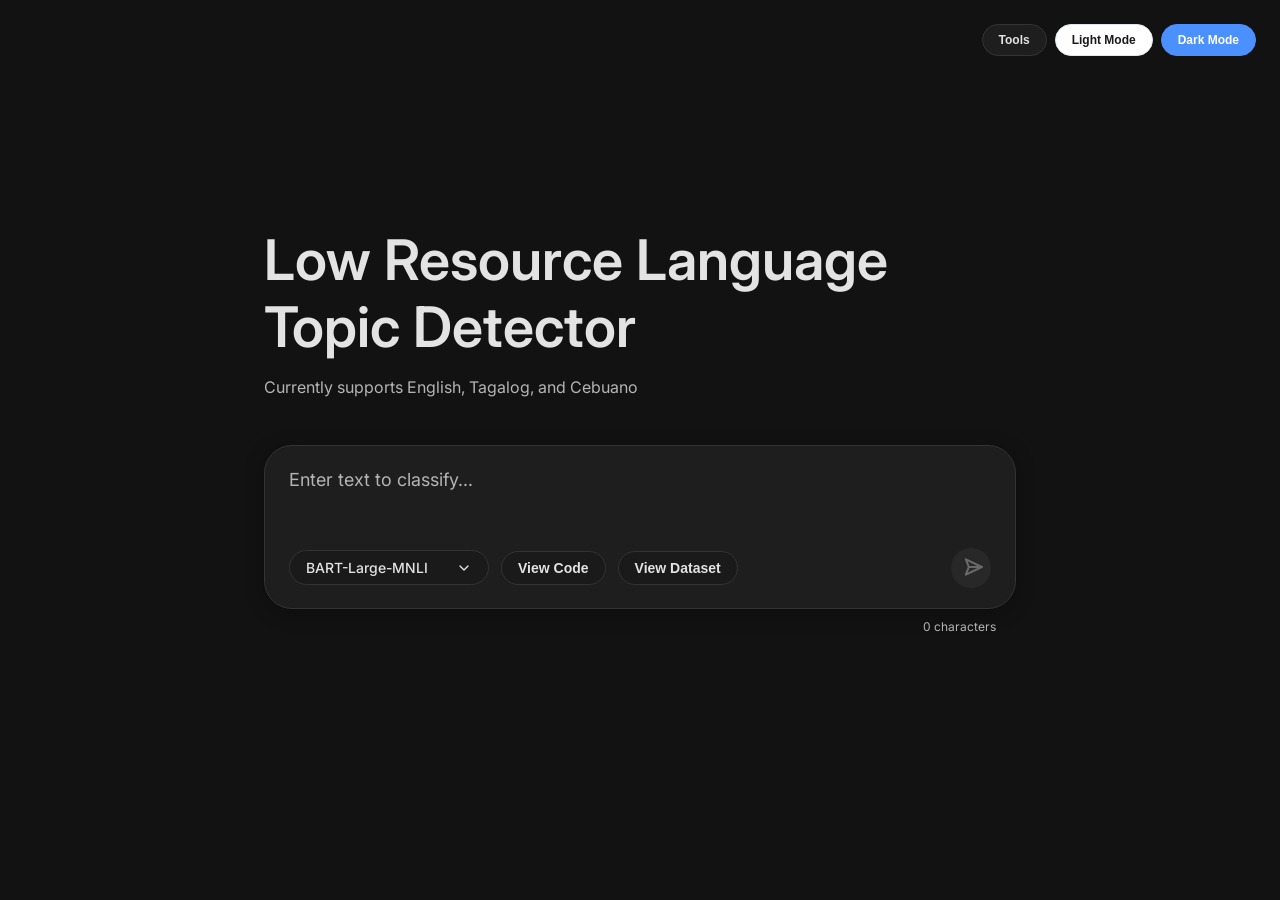
==== index.html @ 5e0a9abb "updated ui" ====
<!DOCTYPE html>
<html lang="en">

<head>
    <meta charset="UTF-8">
    <meta name="viewport" content="width=device-width, initial-scale=1.0">
    <title>Low Resource Language Topic Detector</title>
    <meta name="description" content="AI-powered topic detection for low-resource languages.">
    <link rel="stylesheet" href="style.css">
    <link rel="preconnect" href="https://fonts.googleapis.com">
    <link rel="preconnect" href="https://fonts.gstatic.com" crossorigin>
    <link href="https://fonts.googleapis.com/css2?family=Inter:wght@400;500;600;700&display=swap" rel="stylesheet">
</head>

<body>
    <main class="main-content">
        <div class="theme-toggle-container">
            <button id="view-tools-btn" class="theme-btn" type="button">Tools</button>
            <button class="theme-btn" data-theme="light">Light Mode</button>
            <button class="theme-btn active" data-theme="dark">Dark Mode</button>
        </div>

        <header class="greeting-container">
            <h2 class="greeting-title" id="greeting-title">Low Resource Language<br>Topic Detector</h2>
            <p class="support-note">Currently supports English, Tagalog, and Cebuano</p>
        </header>

        <div class="prompt-wrapper">
            <div class="prompt-bar">
                <textarea id="text-input" placeholder="Enter text to classify..."
                    aria-label="Text to classify"></textarea>
                <div class="prompt-footer">
                    <div class="model-picker">
                        <div class="custom-dropdown" id="model-dropdown">
                            <div class="dropdown-trigger">
                                <span id="selected-model-text">BART-Large-MNLI</span>
                                <svg width="16" height="16" viewBox="0 0 24 24" fill="none" stroke="currentColor"
                                    stroke-width="2" stroke-linecap="round" stroke-linejoin="round">
                                    <path d="m6 9 6 6 6-6" />
                                </svg>
                            </div>
                            <div class="dropdown-options" id="dropdown-options">
                                <div class="option active" data-value="bart">BART-Large-MNLI</div>
                                <div class="option" data-value="specialized">Latent Dirichlet Allocation</div>
                                <div class="option" data-value="bertopic_en">BERTopic (English)</div>
                                <div class="option" data-value="bertopic_en_tl">BERTopic (EN + TL)</div>
                                <div class="option" data-value="bertopic_tri">BERTopic (Trilingual)</div>
                                <div class="option" data-value="language">Language Detection</div>
                            </div>
                            <input type="hidden" id="model-select" value="bart">
                        </div>
                        <button id="view-code-btn" class="view-code-btn" type="button">View Code</button>
                        <button id="view-dataset-btn" class="view-code-btn" type="button">View Dataset</button>
                    </div>
                    <button id="send-btn" type="button" title="Send Analysis" disabled>
                        <svg width="20" height="20" viewBox="0 0 24 24" fill="none" stroke="currentColor"
                            stroke-width="2.5" stroke-linecap="round" stroke-linejoin="round"
                            style="transform: rotate(45deg); margin-right: 2px; margin-top: -2px;">
                            <line x1="22" y1="2" x2="11" y2="13"></line>
                            <polygon points="22 2 15 22 11 13 2 9 22 2"></polygon>
                        </svg>
                    </button>
                </div>
            </div>
            <div class="char-count"><span id="current-chars">0</span> characters</div>
        </div>

        <section id="code-viewer" class="code-modal" hidden aria-modal="true" role="dialog"
            aria-labelledby="code-viewer-title">
            <div class="code-modal-backdrop" data-close-code></div>
            <div class="code-modal-panel">
                <div class="code-viewer-header">
                    <h3 id="code-viewer-title">BART-Large-MNLI Code</h3>
                    <div class="code-viewer-actions">
                        <div id="tools-code-tabs" class="tools-code-tabs" hidden></div>
                        <button id="modal-dataset-switch-btn" class="dataset-switch-btn" type="button" hidden>
                            View Original 3-Column Dataset
                        </button>
                        <button id="close-code-btn" class="close-code-btn" type="button"
                            aria-label="Exit code viewer">
                            <svg width="18" height="18" viewBox="0 0 24 24" fill="none" stroke="currentColor"
                                stroke-width="2.5" stroke-linecap="round" stroke-linejoin="round" aria-hidden="true">
                                <path d="M18 6 6 18"></path>
                                <path d="m6 6 12 12"></path>
                            </svg>
                        </button>
                    </div>
                </div>
                <pre class="code-block"><code id="code-viewer-content"></code></pre>
                <div id="dataset-viewer-content" class="dataset-viewer-content" hidden></div>
            </div>
        </section>

        <section class="results-area">
            <div id="results-content">
                <!-- Analysis results will appear here -->
            </div>
        </section>
    </main>

    <script src="code-snippets.js"></script>
    <script src="dataset-previews.js"></script>
    <script src="app-utils.js"></script>
    <script src="viewer.js"></script>
    <script src="results-view.js"></script>
    <script src="script.js"></script>
</body>

</html>
---- style.css ----
:root {
  /* Default (Dark Mode) */
  --bg-color: #121212;
  --prompt-bg: #1e1e1e;
  --text-primary: #e3e3e3;
  --text-secondary: #b4b4b4;
  --accent-color: #4b90ff;
  --border-color: #333333;
  --radius-prompt: 28px;
  --radius-item: 16px;
  --card-bg: #1a1a1a;
  --topic-badge-bg: #2a2a2a;
  --topic-badge-text: #e3e3e3;
  --confidence-track: #333333;
  --confidence-fill: linear-gradient(90deg, #4b90ff, #6fb1ff);
  --code-bg: #1e1e1e;
  --code-text: #d4d4d4;
  --code-comment: #6a9955;
  --code-header-bg: #252526;
  --code-border: #3c3c3c;
  --shadow: 0 4px 20px rgba(0, 0, 0, 0.3);
}

[data-theme="light"] {
  --bg-color: #f5f7fa;
  --prompt-bg: #ffffff;
  --text-primary: #1a1a1a;
  --text-secondary: #666666;
  --accent-color: #2563eb;
  --border-color: #e2e8f0;
  --card-bg: #ffffff;
  --topic-badge-bg: #e8edf5;
  --topic-badge-text: #1f2937;
  --confidence-track: #dbe3ef;
  --confidence-fill: linear-gradient(90deg, #2563eb, #60a5fa);
  --code-bg: #ffffff;
  --code-text: #1f2937;
  --code-comment: #008000;
  --code-header-bg: #f3f3f3;
  --code-border: #d4d4d4;
  --shadow: 0 4px 20px rgba(0, 0, 0, 0.05);
}

* {
  box-sizing: border-box;
  margin: 0;
  padding: 0;
}

body {
  background-color: var(--bg-color);
  color: var(--text-primary);
  font-family: 'Inter', -apple-system, BlinkMacSystemFont, 'Segoe UI', Roboto, sans-serif;
  -webkit-font-smoothing: antialiased;
  display: flex;
  flex-direction: column;
  min-height: 100vh;
  overflow-x: hidden;
}

body.modal-open {
  overflow: hidden;
}

/* Layout */
.main-content {
  flex: 1;
  display: flex;
  flex-direction: column;
  align-items: center;
  justify-content: center;
  max-width: 800px;
  width: 100%;
  margin: 0 auto;
  padding: 2rem 1.5rem;
  gap: 3rem;
}

/* Greeting Section */
.greeting-container {
  width: 100%;
  text-align: left;
  animation: fadeInDown 0.8s ease-out;
}



.greeting-title {
  font-size: 3.5rem;
  font-weight: 600;
  color: var(--text-primary);
  line-height: 1.2;
  transition: opacity 0.2s ease, transform 0.2s ease;
}

.greeting-title.updating {
  opacity: 0;
  transform: translateY(-10px);
}

.support-note {
  font-size: 1rem;
  color: var(--text-secondary);
  margin-top: 1rem;
  font-weight: 400;
}

/* Prompt Section */
.prompt-wrapper {
  width: 100%;
  position: relative;
  animation: fadeInUp 0.8s ease-out 0.2s both;
}

.prompt-bar {
  background-color: var(--prompt-bg);
  border-radius: var(--radius-prompt);
  padding: 1.25rem 1.5rem;
  display: flex;
  flex-direction: column;
  gap: 1rem;
  transition: all 0.3s ease;
  border: 1px solid var(--border-color);
  box-shadow: var(--shadow);
}

.prompt-bar:focus-within {
  border-color: var(--accent-color);
  background-color: var(--prompt-bg);
}

#text-input {
  width: 100%;
  min-height: 40px;
  max-height: 300px;
  background: transparent;
  border: none;
  outline: none;
  color: var(--text-primary);
  font-size: 1.125rem;
  line-height: 1.6;
  resize: none;
  font-family: inherit;
}

#text-input::placeholder {
  color: var(--text-secondary);
}

.prompt-footer {
  display: flex;
  justify-content: space-between;
  align-items: center;
  gap: 1rem;
  margin-top: 0.5rem;
}

.model-picker {
  display: flex;
  align-items: center;
  gap: 0.75rem;
  flex-wrap: wrap;
}

.custom-dropdown {
  position: relative;
  min-width: 200px;
}

.dropdown-trigger {
  background-color: var(--card-bg);
  color: var(--text-primary);
  border: 1px solid var(--border-color);
  border-radius: 20px;
  padding: 0.5rem 1rem;
  font-size: 0.875rem;
  font-weight: 500;
  cursor: pointer;
  display: flex;
  align-items: center;
  justify-content: space-between;
  gap: 0.75rem;
  transition: all 0.2s ease;
  user-select: none;
}

.dropdown-trigger:hover {
  border-color: var(--accent-color);
}

.dropdown-options {
  position: absolute;
  top: calc(100% + 8px);
  left: 0;
  width: 100%;
  background-color: var(--card-bg);
  border: 1px solid var(--border-color);
  border-radius: 16px;
  overflow: hidden;
  display: none;
  flex-direction: column;
  box-shadow: 0 10px 25px rgba(0, 0, 0, 0.2);
  z-index: 100;
  animation: dropdownFade 0.2s ease-out;
}

.dropdown-options.show {
  display: flex;
}

.option {
  padding: 0.75rem 1rem;
  font-size: 0.875rem;
  color: var(--text-primary);
  cursor: pointer;
  transition: background 0.2s;
  user-select: none;
}

.option:hover {
  background-color: var(--border-color);
}

.option.active {
  background-color: var(--accent-color);
  color: white;
}

.view-code-btn {
  background-color: var(--card-bg);
  color: var(--text-primary);
  border: 1px solid var(--border-color);
  border-radius: 20px;
  padding: 0.5rem 1rem;
  font-size: 0.875rem;
  font-weight: 600;
  cursor: pointer;
  transition: all 0.2s ease;
  white-space: nowrap;
}

.view-code-btn:hover,
.view-code-btn.active {
  border-color: var(--accent-color);
  color: var(--accent-color);
}

@keyframes dropdownFade {
  from { opacity: 0; transform: translateY(-10px); }
  to { opacity: 1; transform: translateY(0); }
}

#send-btn {
  background: var(--text-primary);
  color: var(--bg-color);
  border: none;
  width: 40px;
  height: 40px;
  border-radius: 50%;
  display: flex;
  align-items: center;
  justify-content: center;
  cursor: pointer;
  transition: all 0.2s;
}

#send-btn:hover {
  transform: scale(1.05);
  opacity: 0.9;
}

#send-btn:disabled {
  background: var(--border-color);
  color: var(--text-secondary);
  cursor: not-allowed;
  opacity: 0.5;
  transform: none !important;
}

.char-count {
  position: absolute;
  bottom: -25px;
  right: 20px;
  font-size: 0.75rem;
  color: var(--text-secondary);
}

/* Code Modal */
.code-modal[hidden] {
  display: none;
}

.code-modal {
  position: fixed;
  inset: 0;
  z-index: 1000;
  display: flex;
  align-items: center;
  justify-content: center;
  padding: 2.5rem 1.5rem;
}

.code-modal-backdrop {
  position: absolute;
  inset: 0;
  background: rgba(0, 0, 0, 0.72);
}

.code-modal-panel {
  position: relative;
  z-index: 1;
  width: min(1100px, calc(100vw - 48px));
  max-height: calc(100vh - 80px);
  background-color: var(--code-bg);
  border: 1px solid var(--code-border);
  border-radius: var(--radius-item);
  box-shadow: 0 28px 80px rgba(0, 0, 0, 0.45);
  overflow: hidden;
  display: flex;
  flex-direction: column;
  animation: modalIn 0.22s ease-out;
}

.code-viewer-header {
  display: flex;
  justify-content: space-between;
  align-items: center;
  gap: 1rem;
  padding: 1.15rem 1.5rem;
  background-color: var(--code-header-bg);
  border-bottom: 1px solid var(--code-border);
}

.code-viewer-header h3 {
  color: var(--text-primary);
  font-size: 1.25rem;
  font-weight: 600;
}

.code-viewer-actions {
  display: flex;
  align-items: center;
  gap: 0.75rem;
  margin-left: auto;
}

.tools-code-tabs {
  display: flex;
  align-items: center;
  gap: 0.45rem;
  flex-wrap: wrap;
}

.tools-code-tabs[hidden] {
  display: none;
}

.tool-code-tab {
  background: var(--code-bg);
  color: var(--text-secondary);
  border: 1px solid var(--code-border);
  border-radius: 16px;
  padding: 0.45rem 0.75rem;
  font-size: 0.85rem;
  font-weight: 700;
  cursor: pointer;
  transition: all 0.2s ease;
  white-space: nowrap;
}

.tool-code-tab:hover,
.tool-code-tab.active {
  color: var(--accent-color);
  border-color: var(--accent-color);
}

.close-code-btn {
  background: transparent;
  color: var(--text-secondary);
  border: none;
  border-radius: 8px;
  width: 34px;
  height: 34px;
  padding: 0;
  cursor: pointer;
  display: inline-flex;
  align-items: center;
  justify-content: center;
  transition: all 0.2s ease;
  flex: 0 0 auto;
}

.close-code-btn:hover {
  color: var(--text-primary);
  background: rgba(127, 127, 127, 0.16);
}

.close-code-btn:focus-visible {
  outline: 2px solid var(--accent-color);
  outline-offset: 2px;
}

.code-block {
  flex: 1;
  min-height: 0;
  overflow: auto;
  background-color: var(--code-bg);
  color: var(--code-text);
  padding: 1.5rem;
  font-family: 'SFMono-Regular', Consolas, 'Liberation Mono', Menlo, monospace;
  font-size: 1.1rem;
  line-height: 1.7;
  white-space: pre;
  tab-size: 4;
}

.code-block[hidden] {
  display: none;
}

.code-comment {
  color: var(--code-comment);
  font-style: italic;
}

.dataset-viewer-content {
  flex: 1;
  min-height: 0;
  overflow: auto;
  background-color: var(--code-bg);
  color: var(--code-text);
  padding: 1.25rem;
}

.dataset-viewer-content[hidden] {
  display: none;
}

.dataset-summary {
  display: flex;
  flex-wrap: wrap;
  gap: 0.75rem 1.25rem;
  color: var(--code-text);
  font-size: 1rem;
  line-height: 1.5;
  margin-bottom: 1rem;
}

.dataset-context {
  display: flex;
  flex-wrap: wrap;
  gap: 0.6rem 0.9rem;
  color: var(--code-text);
  font-size: 1rem;
  line-height: 1.5;
  margin-bottom: 1rem;
}

.dataset-context span {
  border: 1px solid var(--code-border);
  border-radius: 999px;
  padding: 0.25rem 0.65rem;
}

.dataset-switch-btn {
  background: var(--accent-color);
  color: white;
  border: 1px solid var(--accent-color);
  border-radius: 18px;
  padding: 0.55rem 0.9rem;
  font-size: 0.95rem;
  font-weight: 700;
  box-shadow: 0 0 0 3px rgba(75, 144, 255, 0.18);
  cursor: pointer;
  margin-bottom: 1rem;
  transition: all 0.2s ease;
}

.code-viewer-header .dataset-switch-btn {
  margin-bottom: 0;
  white-space: nowrap;
}

.dataset-switch-btn[hidden] {
  display: none;
}

.dataset-switch-btn:hover {
  filter: brightness(1.08);
  transform: translateY(-1px);
}

.dataset-loading {
  color: var(--code-text);
  font-size: 1.1rem;
  line-height: 1.6;
}

.dataset-table-wrap {
  overflow: auto;
  border: 1px solid var(--code-border);
  border-radius: 10px;
}

.dataset-table {
  width: 100%;
  min-width: 760px;
  border-collapse: collapse;
  color: var(--code-text);
  font-size: 1rem;
  line-height: 1.5;
}

.dataset-table th,
.dataset-table td {
  border-bottom: 1px solid var(--code-border);
  border-right: 1px solid var(--code-border);
  padding: 0.7rem 0.85rem;
  text-align: left;
  vertical-align: top;
}

.dataset-table th {
  position: sticky;
  top: 0;
  z-index: 1;
  background-color: var(--code-header-bg);
  color: var(--text-primary);
  font-weight: 700;
}

.dataset-table td {
  max-width: 420px;
}

.dataset-table tr:last-child td {
  border-bottom: none;
}

.dataset-table th:last-child,
.dataset-table td:last-child {
  border-right: none;
}

.dataset-empty-state {
  color: var(--code-text);
  font-size: 1.1rem;
  line-height: 1.6;
  max-width: 760px;
}

.dataset-meta {
  margin-bottom: 0.75rem;
}

.dataset-labels {
  display: flex;
  align-items: center;
  flex-wrap: wrap;
  gap: 0.35rem;
  margin-top: 1rem;
}

.dataset-labels span {
  padding: 0;
  font-size: 1.1rem;
  color: var(--text-primary);
  background: transparent;
}

/* Results Area */
.results-area {
  width: 100%;
  margin-top: 1rem;
}

#results-content {
  display: flex;
  flex-direction: column;
  gap: 1.5rem;
}

.result-item {
  background-color: var(--card-bg);
  border-radius: var(--radius-item);
  padding: 1.5rem;
  border: 1px solid var(--border-color);
  box-shadow: var(--shadow);
  transition: all 0.3s ease;
}

.result-header {
  display: flex;
  justify-content: space-between;
  align-items: center;
  margin-bottom: 1rem;
}

.topic-badge {
  background-color: var(--topic-badge-bg);
  color: var(--topic-badge-text);
  padding: 0.3rem 0.8rem;
  border-radius: 12px;
  font-size: 0.875rem;
  font-weight: 500;
}

.badge-english {
  background-color: #3b82f6; /* Blue */
  color: white;
}

.badge-tagalog {
  background-color: #ef4444; /* Red */
  color: white;
}

.badge-cebuano {
  background-color: #10b981; /* Green */
  color: white;
}

.badge-other {
  background-color: #6b7280; /* Gray */
  color: white;
}

.confidence-bar-container {
  background-color: var(--confidence-track);
  height: 8px;
  border-radius: 4px;
  overflow: hidden;
  margin-top: 0.5rem;
}

.confidence-bar {
  background: var(--confidence-fill);
  height: 100%;
  transition: width 1s ease-out;
}

/* Animations */
@keyframes fadeInDown {
  from { opacity: 0; transform: translateY(-20px); }
  to { opacity: 1; transform: translateY(0); }
}

@keyframes fadeInUp {
  from { opacity: 0; transform: translateY(20px); }
  to { opacity: 1; transform: translateY(0); }
}

@keyframes pulse {
  0%, 100% { opacity: 1; }
  50% { opacity: 0.5; }
}

@keyframes modalIn {
  from { opacity: 0; transform: translateY(14px) scale(0.98); }
  to { opacity: 1; transform: translateY(0) scale(1); }
}

.loading-dots:after {
  content: '...';
  animation: pulse 1.5s infinite;
}

.theme-toggle-container {
  position: absolute;
  top: 1.5rem;
  right: 1.5rem;
  display: flex;
  gap: 0.5rem;
}

.theme-btn {
  background: var(--prompt-bg);
  color: var(--text-primary);
  border: 1px solid var(--border-color);
  padding: 0.5rem 1rem;
  border-radius: 20px;
  font-size: 0.75rem;
  font-weight: 600;
  cursor: pointer;
  transition: all 0.2s;
  display: flex;
  align-items: center;
  gap: 0.5rem;
}

.theme-btn:hover {
  background: var(--border-color);
}

.theme-btn.active {
  background: var(--accent-color);
  color: white;
  border-color: var(--accent-color);
}

/* Responsive */
@media (max-width: 640px) {
  .greeting-user { font-size: 1.75rem; }
  .greeting-title { font-size: 2.25rem; }
  .main-content { padding: 1rem; justify-content: flex-start; margin-top: 4rem; }
  .theme-toggle-container { position: static; margin-bottom: 2rem; align-self: flex-end; }
  .prompt-footer { align-items: flex-end; }
  .model-picker { width: 100%; }
  .custom-dropdown { flex: 1; min-width: 190px; }
  .view-code-btn { flex: 0 0 auto; }
  .code-modal { padding: 1rem; }
  .code-modal-panel {
    width: calc(100vw - 24px);
    max-height: calc(100vh - 32px);
  }
  .code-viewer-header {
    padding: 0.9rem 1rem;
    align-items: flex-start;
  }
  .code-viewer-actions {
    flex-wrap: wrap;
    justify-content: flex-end;
    gap: 0.5rem;
  }
  .code-viewer-header h3 {
    font-size: 1rem;
  }
  .close-code-btn {
    font-size: 0.8rem;
  }
  .code-block {
    font-size: 0.95rem;
    padding: 1rem;
  }
  .dataset-viewer-content {
    padding: 1rem;
  }
  .dataset-summary,
  .dataset-context,
  .dataset-table {
    font-size: 0.9rem;
  }
}
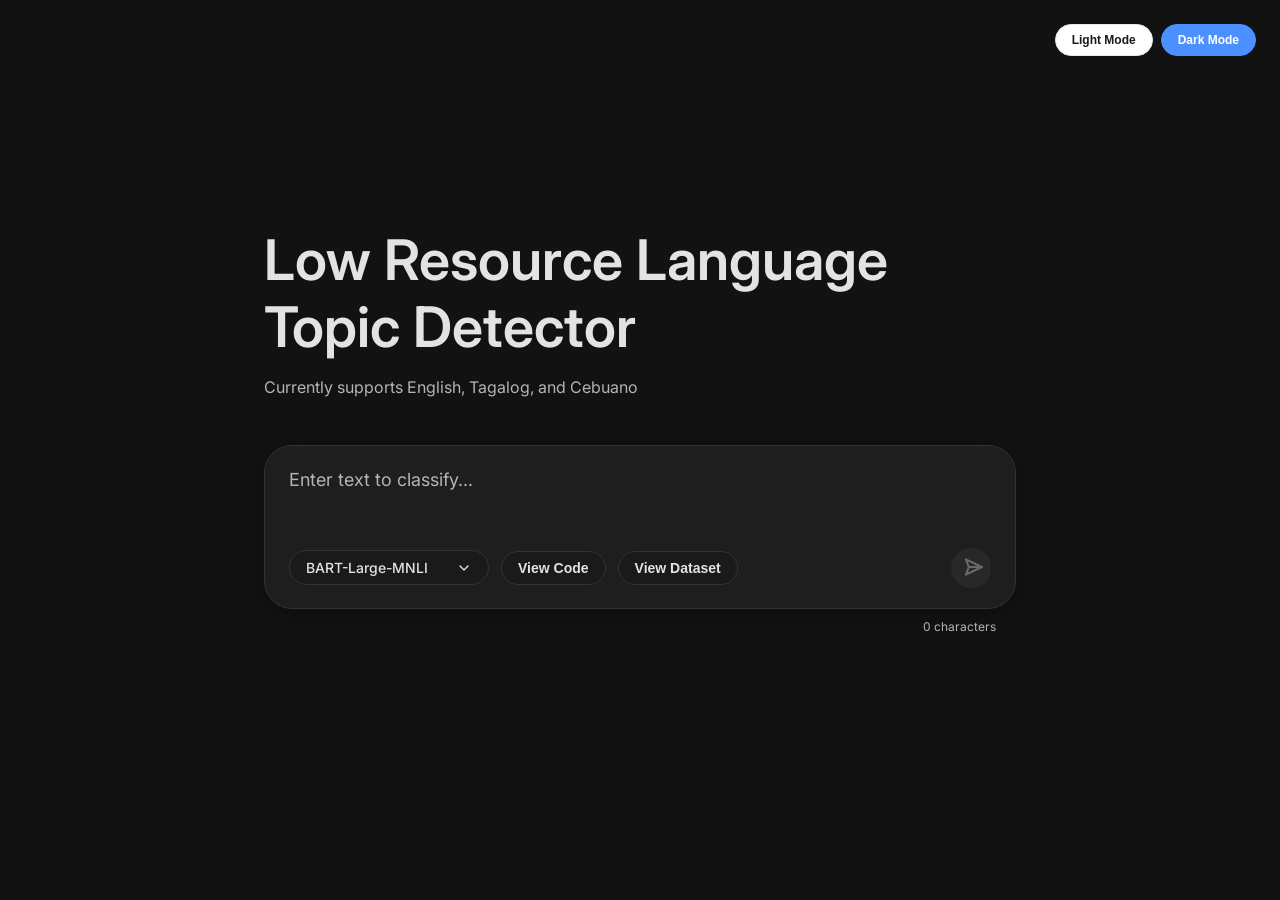
==== commit 24302646: "Add production-ready LDA baseline" ====
--- a/index.html
+++ b/index.html
@@ -15,7 +15,6 @@
 <body>
     <main class="main-content">
         <div class="theme-toggle-container">
-            <button id="view-tools-btn" class="theme-btn" type="button">Tools</button>
             <button class="theme-btn" data-theme="light">Light Mode</button>
             <button class="theme-btn active" data-theme="dark">Dark Mode</button>
         </div>
@@ -41,7 +40,7 @@
                             </div>
                             <div class="dropdown-options" id="dropdown-options">
                                 <div class="option active" data-value="bart">BART-Large-MNLI</div>
-                                <div class="option" data-value="specialized">Latent Dirichlet Allocation</div>
+                                <div class="option" data-value="lda">Latent Dirichlet Allocation</div>
                                 <div class="option" data-value="bertopic_en">BERTopic (English)</div>
                                 <div class="option" data-value="bertopic_en_tl">BERTopic (EN + TL)</div>
                                 <div class="option" data-value="bertopic_tri">BERTopic (Trilingual)</div>
@@ -72,18 +71,11 @@
                 <div class="code-viewer-header">
                     <h3 id="code-viewer-title">BART-Large-MNLI Code</h3>
                     <div class="code-viewer-actions">
-                        <div id="tools-code-tabs" class="tools-code-tabs" hidden></div>
                         <button id="modal-dataset-switch-btn" class="dataset-switch-btn" type="button" hidden>
                             View Original 3-Column Dataset
                         </button>
                         <button id="close-code-btn" class="close-code-btn" type="button"
-                            aria-label="Exit code viewer">
-                            <svg width="18" height="18" viewBox="0 0 24 24" fill="none" stroke="currentColor"
-                                stroke-width="2.5" stroke-linecap="round" stroke-linejoin="round" aria-hidden="true">
-                                <path d="M18 6 6 18"></path>
-                                <path d="m6 6 12 12"></path>
-                            </svg>
-                        </button>
+                            aria-label="Close code viewer">Close</button>
                     </div>
                 </div>
                 <pre class="code-block"><code id="code-viewer-content"></code></pre>
@@ -100,9 +92,6 @@
 
     <script src="code-snippets.js"></script>
     <script src="dataset-previews.js"></script>
-    <script src="app-utils.js"></script>
-    <script src="viewer.js"></script>
-    <script src="results-view.js"></script>
     <script src="script.js"></script>
 </body>
 
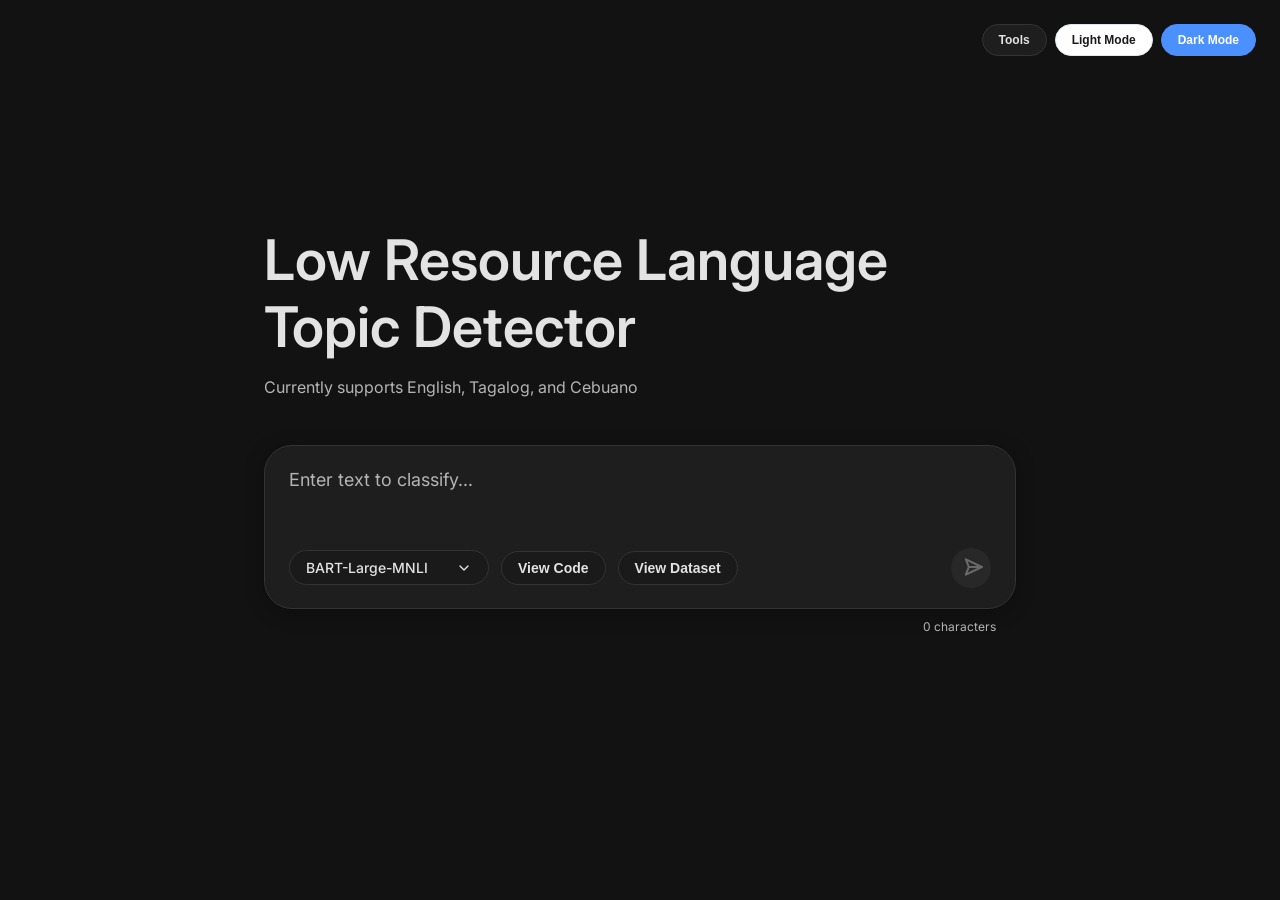
==== commit 8046470b: "Merge branch 'main' of https://github.com/KyndelRoy/NLP-Project" ====
--- a/index.html
+++ b/index.html
@@ -15,6 +15,7 @@
 <body>
     <main class="main-content">
         <div class="theme-toggle-container">
+            <button id="view-tools-btn" class="theme-btn" type="button">Tools</button>
             <button class="theme-btn" data-theme="light">Light Mode</button>
             <button class="theme-btn active" data-theme="dark">Dark Mode</button>
         </div>
@@ -40,7 +41,7 @@
                             </div>
                             <div class="dropdown-options" id="dropdown-options">
                                 <div class="option active" data-value="bart">BART-Large-MNLI</div>
-                                <div class="option" data-value="lda">Latent Dirichlet Allocation</div>
+                                <div class="option" data-value="specialized">Latent Dirichlet Allocation</div>
                                 <div class="option" data-value="bertopic_en">BERTopic (English)</div>
                                 <div class="option" data-value="bertopic_en_tl">BERTopic (EN + TL)</div>
                                 <div class="option" data-value="bertopic_tri">BERTopic (Trilingual)</div>
@@ -71,11 +72,18 @@
                 <div class="code-viewer-header">
                     <h3 id="code-viewer-title">BART-Large-MNLI Code</h3>
                     <div class="code-viewer-actions">
+                        <div id="tools-code-tabs" class="tools-code-tabs" hidden></div>
                         <button id="modal-dataset-switch-btn" class="dataset-switch-btn" type="button" hidden>
                             View Original 3-Column Dataset
                         </button>
                         <button id="close-code-btn" class="close-code-btn" type="button"
-                            aria-label="Close code viewer">Close</button>
+                            aria-label="Exit code viewer">
+                            <svg width="18" height="18" viewBox="0 0 24 24" fill="none" stroke="currentColor"
+                                stroke-width="2.5" stroke-linecap="round" stroke-linejoin="round" aria-hidden="true">
+                                <path d="M18 6 6 18"></path>
+                                <path d="m6 6 12 12"></path>
+                            </svg>
+                        </button>
                     </div>
                 </div>
                 <pre class="code-block"><code id="code-viewer-content"></code></pre>
@@ -90,9 +98,12 @@
         </section>
     </main>
 
-    <script src="code-snippets.js"></script>
-    <script src="dataset-previews.js"></script>
-    <script src="script.js"></script>
+    <script src="js/code-snippets.js"></script>
+    <script src="js/dataset-previews.js"></script>
+    <script src="js/app-utils.js"></script>
+    <script src="js/viewer.js"></script>
+    <script src="js/results-view.js"></script>
+    <script src="js/script.js"></script>
 </body>
 
 </html>
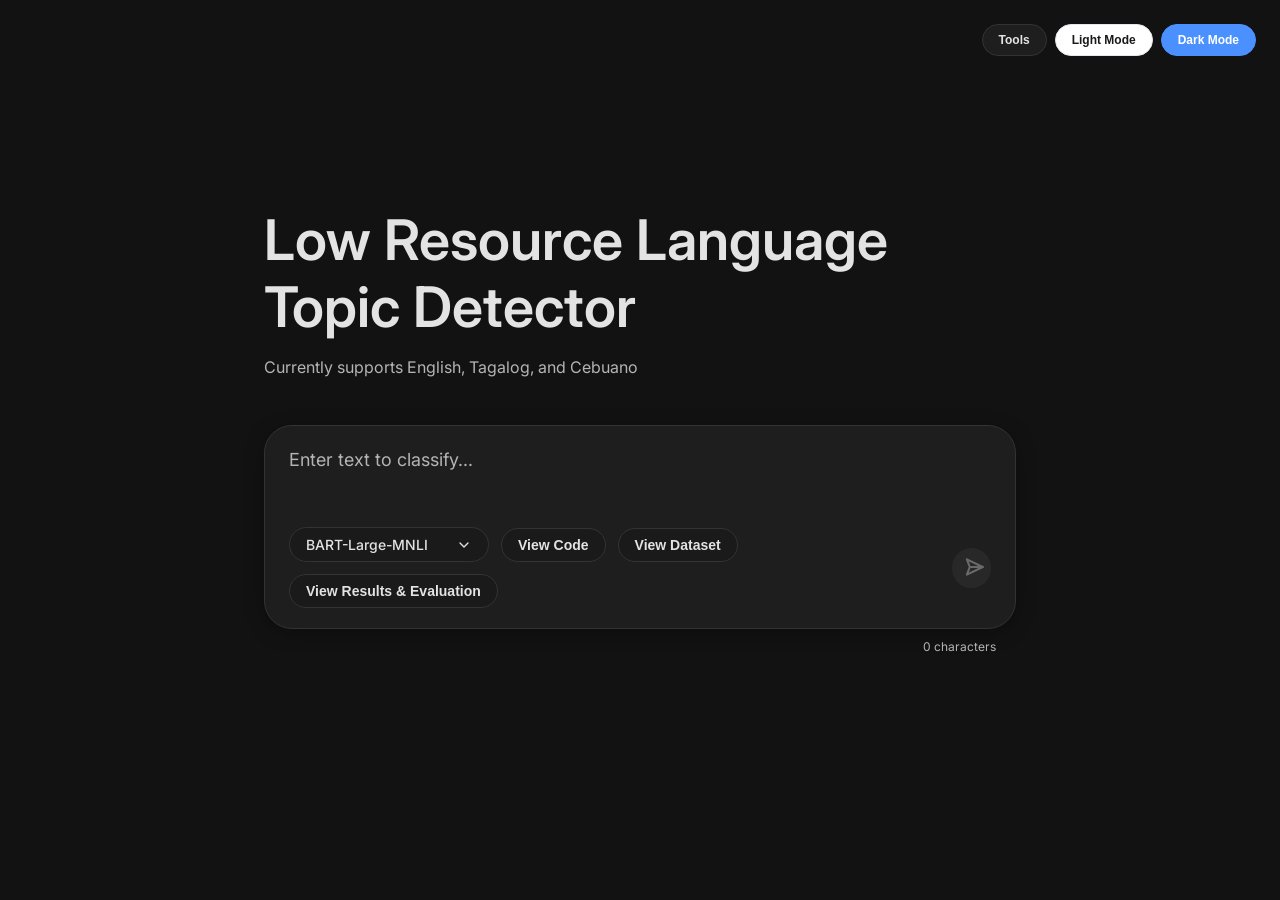
==== commit 87215125: "results and evaluation" ====
--- a/index.html
+++ b/index.html
@@ -41,7 +41,7 @@
                             </div>
                             <div class="dropdown-options" id="dropdown-options">
                                 <div class="option active" data-value="bart">BART-Large-MNLI</div>
-                                <div class="option" data-value="specialized">Latent Dirichlet Allocation</div>
+                                <div class="option" data-value="lda">Latent Dirichlet Allocation</div>
                                 <div class="option" data-value="bertopic_en">BERTopic (English)</div>
                                 <div class="option" data-value="bertopic_en_tl">BERTopic (EN + TL)</div>
                                 <div class="option" data-value="bertopic_tri">BERTopic (Trilingual)</div>
@@ -51,11 +51,12 @@
                         </div>
                         <button id="view-code-btn" class="view-code-btn" type="button">View Code</button>
                         <button id="view-dataset-btn" class="view-code-btn" type="button">View Dataset</button>
+                        <button id="view-evaluation-btn" class="view-code-btn" type="button">View Results &amp; Evaluation</button>
                     </div>
                     <button id="send-btn" type="button" title="Send Analysis" disabled>
-                        <svg width="20" height="20" viewBox="0 0 24 24" fill="none" stroke="currentColor"
-                            stroke-width="2.5" stroke-linecap="round" stroke-linejoin="round"
-                            style="transform: rotate(45deg); margin-right: 2px; margin-top: -2px;">
+                        <svg class="send-icon" width="20" height="20" viewBox="0 0 24 24" fill="none"
+                            stroke="currentColor" stroke-width="2.5" stroke-linecap="round" stroke-linejoin="round"
+                            aria-hidden="true">
                             <line x1="22" y1="2" x2="11" y2="13"></line>
                             <polygon points="22 2 15 22 11 13 2 9 22 2"></polygon>
                         </svg>
@@ -65,6 +66,7 @@
             <div class="char-count"><span id="current-chars">0</span> characters</div>
         </div>
 
+        <!-- Shared modal shell for code, dataset, and tool previews. -->
         <section id="code-viewer" class="code-modal" hidden aria-modal="true" role="dialog"
             aria-labelledby="code-viewer-title">
             <div class="code-modal-backdrop" data-close-code></div>
--- a/style.css
+++ b/style.css
@@ -109,6 +109,7 @@
 .prompt-wrapper {
   width: 100%;
   position: relative;
+  z-index: 20;
   animation: fadeInUp 0.8s ease-out 0.2s both;
 }
 
@@ -165,6 +166,7 @@
 .custom-dropdown {
   position: relative;
   min-width: 200px;
+  z-index: 30;
 }
 
 .dropdown-trigger {
@@ -200,7 +202,7 @@
   display: none;
   flex-direction: column;
   box-shadow: 0 10px 25px rgba(0, 0, 0, 0.2);
-  z-index: 100;
+  z-index: 1000;
   animation: dropdownFade 0.2s ease-out;
 }
 
@@ -275,6 +277,12 @@
   cursor: not-allowed;
   opacity: 0.5;
   transform: none !important;
+}
+
+.send-icon {
+  margin-right: 2px;
+  margin-top: -2px;
+  transform: rotate(45deg);
 }
 
 .char-count {
@@ -446,6 +454,12 @@
   margin-bottom: 1rem;
 }
 
+.dataset-summary a,
+.dataset-empty-state a {
+  color: var(--accent-color);
+  overflow-wrap: anywhere;
+}
+
 .dataset-context {
   display: flex;
   flex-wrap: wrap;
@@ -568,10 +582,62 @@
   background: transparent;
 }
 
+.evaluation-report {
+  display: flex;
+  flex-direction: column;
+  gap: 1.1rem;
+}
+
+.evaluation-metrics {
+  display: grid;
+  grid-template-columns: repeat(auto-fit, minmax(150px, 1fr));
+  gap: 0.75rem;
+}
+
+.evaluation-metric {
+  border: 1px solid var(--code-border);
+  border-radius: 8px;
+  padding: 0.8rem;
+  background: color-mix(in srgb, var(--code-header-bg) 70%, transparent);
+}
+
+.evaluation-metric span {
+  display: block;
+  color: var(--text-secondary);
+  font-size: 0.78rem;
+  font-weight: 700;
+  line-height: 1.2;
+  margin-bottom: 0.35rem;
+}
+
+.evaluation-metric strong {
+  color: var(--text-primary);
+  font-size: 1.15rem;
+  line-height: 1.2;
+}
+
+.evaluation-section {
+  display: flex;
+  flex-direction: column;
+  gap: 0.7rem;
+}
+
+.evaluation-section h4 {
+  color: var(--text-primary);
+  font-size: 1rem;
+  font-weight: 700;
+}
+
+.evaluation-table {
+  min-width: 900px;
+}
+
 /* Results Area */
 .results-area {
   width: 100%;
   margin-top: 1rem;
+  position: relative;
+  z-index: 1;
 }
 
 #results-content {
@@ -580,63 +646,254 @@
   gap: 1.5rem;
 }
 
+.loading-state {
+  color: var(--text-secondary);
+  margin-top: 2rem;
+  text-align: center;
+}
+
+.error-message {
+  color: #ef4444;
+}
+
 .result-item {
-  background-color: var(--card-bg);
-  border-radius: var(--radius-item);
-  padding: 1.5rem;
-  border: 1px solid var(--border-color);
-  box-shadow: var(--shadow);
-  transition: all 0.3s ease;
+  position: relative;
+  overflow: hidden;
+  background:
+    linear-gradient(180deg, rgba(255, 255, 255, 0.035), rgba(255, 255, 255, 0)),
+    var(--card-bg);
+  border-radius: 8px;
+  padding: 1.4rem;
+  border: 1px solid color-mix(in srgb, var(--border-color) 82%, var(--text-primary) 18%);
+  box-shadow: 0 18px 44px rgba(0, 0, 0, 0.22);
+  transition: border-color 0.2s ease, box-shadow 0.2s ease, transform 0.2s ease;
+}
+
+.result-card-enter {
+  animation: fadeInUp 0.35s ease-out;
+}
+
+.result-item:hover {
+  border-color: color-mix(in srgb, var(--accent-color) 45%, var(--border-color));
 }
 
 .result-header {
   display: flex;
   justify-content: space-between;
-  align-items: center;
-  margin-bottom: 1rem;
+  align-items: flex-start;
+  gap: 1rem;
+}
+
+.result-summary {
+  display: flex;
+  justify-content: space-between;
+  align-items: flex-start;
+  gap: 1.25rem;
+}
+
+.result-kicker {
+  color: var(--text-secondary);
+  font-size: 0.78rem;
+  font-weight: 700;
+  letter-spacing: 0;
+  line-height: 1.2;
+  margin-bottom: 0.35rem;
+}
+
+.result-title {
+  color: var(--text-primary);
+  font-size: 1.4rem;
+  font-weight: 700;
+  line-height: 1.2;
+  overflow-wrap: anywhere;
+}
+
+.topic-results-list {
+  display: flex;
+  flex-direction: column;
+  gap: 1.35rem;
+}
+
+.topic-result {
+  display: flex;
+  flex-direction: column;
+  padding-bottom: 1.35rem;
+  border-bottom: 1px solid color-mix(in srgb, var(--border-color) 80%, transparent);
+}
+
+.topic-result:last-child {
+  padding-bottom: 0;
+  border-bottom: none;
 }
 
 .topic-badge {
-  background-color: var(--topic-badge-bg);
+  display: inline-flex;
+  align-items: center;
+  justify-content: center;
+  min-height: 2rem;
+  max-width: 100%;
+  background: var(--topic-badge-bg);
   color: var(--topic-badge-text);
-  padding: 0.3rem 0.8rem;
-  border-radius: 12px;
-  font-size: 0.875rem;
-  font-weight: 500;
+  padding: 0.35rem 0.8rem;
+  border-radius: 999px;
+  border: 1px solid color-mix(in srgb, currentColor 18%, transparent);
+  font-size: 0.86rem;
+  font-weight: 700;
+  line-height: 1.1;
+  white-space: nowrap;
+}
+
+.language-badge-large {
+  min-height: 2.45rem;
+  padding: 0.45rem 1rem;
+  font-size: 1.05rem;
 }
 
 .badge-english {
-  background-color: #3b82f6; /* Blue */
+  background: linear-gradient(180deg, #4b90ff, #2f6fdd);
   color: white;
 }
 
 .badge-tagalog {
-  background-color: #ef4444; /* Red */
+  background: linear-gradient(180deg, #f87171, #dc2626);
   color: white;
 }
 
 .badge-cebuano {
-  background-color: #10b981; /* Green */
+  background: linear-gradient(180deg, #34d399, #059669);
   color: white;
 }
 
 .badge-other {
-  background-color: #6b7280; /* Gray */
+  background: linear-gradient(180deg, #8b95a5, #5b6472);
   color: white;
 }
 
-.confidence-bar-container {
-  background-color: var(--confidence-track);
-  height: 8px;
-  border-radius: 4px;
-  overflow: hidden;
-  margin-top: 0.5rem;
-}
-
-.confidence-bar {
-  background: var(--confidence-fill);
-  height: 100%;
-  transition: width 1s ease-out;
+.metric-label {
+  color: var(--text-secondary);
+  font-size: 0.82rem;
+  font-weight: 600;
+  line-height: 1.2;
+}
+
+.confidence-badge {
+  --confidence-color: currentColor;
+  display: inline-flex;
+  align-items: center;
+  justify-content: center;
+  gap: 0.45rem;
+  min-height: 2.25rem;
+  padding: 0.35rem 0.7rem;
+  border-radius: 999px;
+  border: 1px solid var(--confidence-color);
+  background: color-mix(in srgb, var(--confidence-color) 12%, transparent);
+  font-size: 0.86rem;
+  font-weight: 700;
+  line-height: 1.1;
+  white-space: nowrap;
+}
+
+.confidence-icon {
+  display: inline-flex;
+  align-items: center;
+  justify-content: center;
+  width: 1.1rem;
+  height: 1.1rem;
+  border-radius: 999px;
+  background: var(--confidence-color);
+  color: #ffffff;
+  font-size: 0.78rem;
+  font-weight: 800;
+}
+
+.confidence-percent {
+  color: var(--text-primary);
+  font-variant-numeric: tabular-nums;
+}
+
+.confidence-label {
+  color: currentColor;
+  font-size: 0.76rem;
+  font-weight: 700;
+}
+
+.confidence-good {
+  --confidence-color: #22c55e;
+  color: var(--confidence-color);
+}
+
+.confidence-caution {
+  --confidence-color: #f59e0b;
+  color: var(--confidence-color);
+}
+
+.confidence-low {
+  --confidence-color: #ef4444;
+  color: var(--confidence-color);
+}
+
+.result-meta {
+  display: flex;
+  justify-content: space-between;
+  align-items: center;
+  gap: 1rem;
+  margin-top: 1.25rem;
+  padding-top: 1.25rem;
+  border-top: 1px solid color-mix(in srgb, var(--border-color) 80%, transparent);
+}
+
+.compact-meta {
+  margin-top: 0.85rem;
+  padding-top: 0.85rem;
+}
+
+.model-used {
+  color: var(--text-primary);
+  font-size: 0.9rem;
+  font-weight: 700;
+  line-height: 1.3;
+  text-align: right;
+}
+
+.language-badges {
+  display: flex;
+  justify-content: flex-end;
+  flex-wrap: wrap;
+  gap: 0.5rem;
+}
+
+.result-source {
+  color: var(--text-secondary);
+  font-size: 0.8rem;
+  line-height: 1.4;
+  margin-top: 0.25rem;
+}
+
+.result-footnote {
+  color: var(--text-secondary);
+  font-size: 0.82rem;
+  line-height: 1.5;
+  margin-top: 1.15rem;
+}
+
+.unsupported-card {
+  padding: 1rem;
+  background: rgba(239, 68, 68, 0.1);
+  border-radius: 8px;
+  border: 1px solid rgba(239, 68, 68, 0.24);
+}
+
+.unsupported-card h4 {
+  color: #f87171;
+  font-size: 0.92rem;
+  font-weight: 700;
+  margin-bottom: 0.35rem;
+}
+
+.unsupported-card p {
+  color: rgba(248, 113, 113, 0.86);
+  font-size: 0.9rem;
+  line-height: 1.5;
 }
 
 /* Animations */
@@ -708,6 +965,22 @@
   .model-picker { width: 100%; }
   .custom-dropdown { flex: 1; min-width: 190px; }
   .view-code-btn { flex: 0 0 auto; }
+  .result-item { padding: 1.1rem; }
+  .result-summary,
+  .result-header,
+  .result-meta {
+    align-items: flex-start;
+    flex-direction: column;
+  }
+  .result-title { font-size: 1.2rem; }
+  .language-badges { justify-content: flex-start; }
+  .model-used { text-align: left; }
+  .confidence-badge { align-self: flex-start; }
+  .topic-badge {
+    max-width: 100%;
+    white-space: normal;
+    text-align: center;
+  }
   .code-modal { padding: 1rem; }
   .code-modal-panel {
     width: calc(100vw - 24px);
